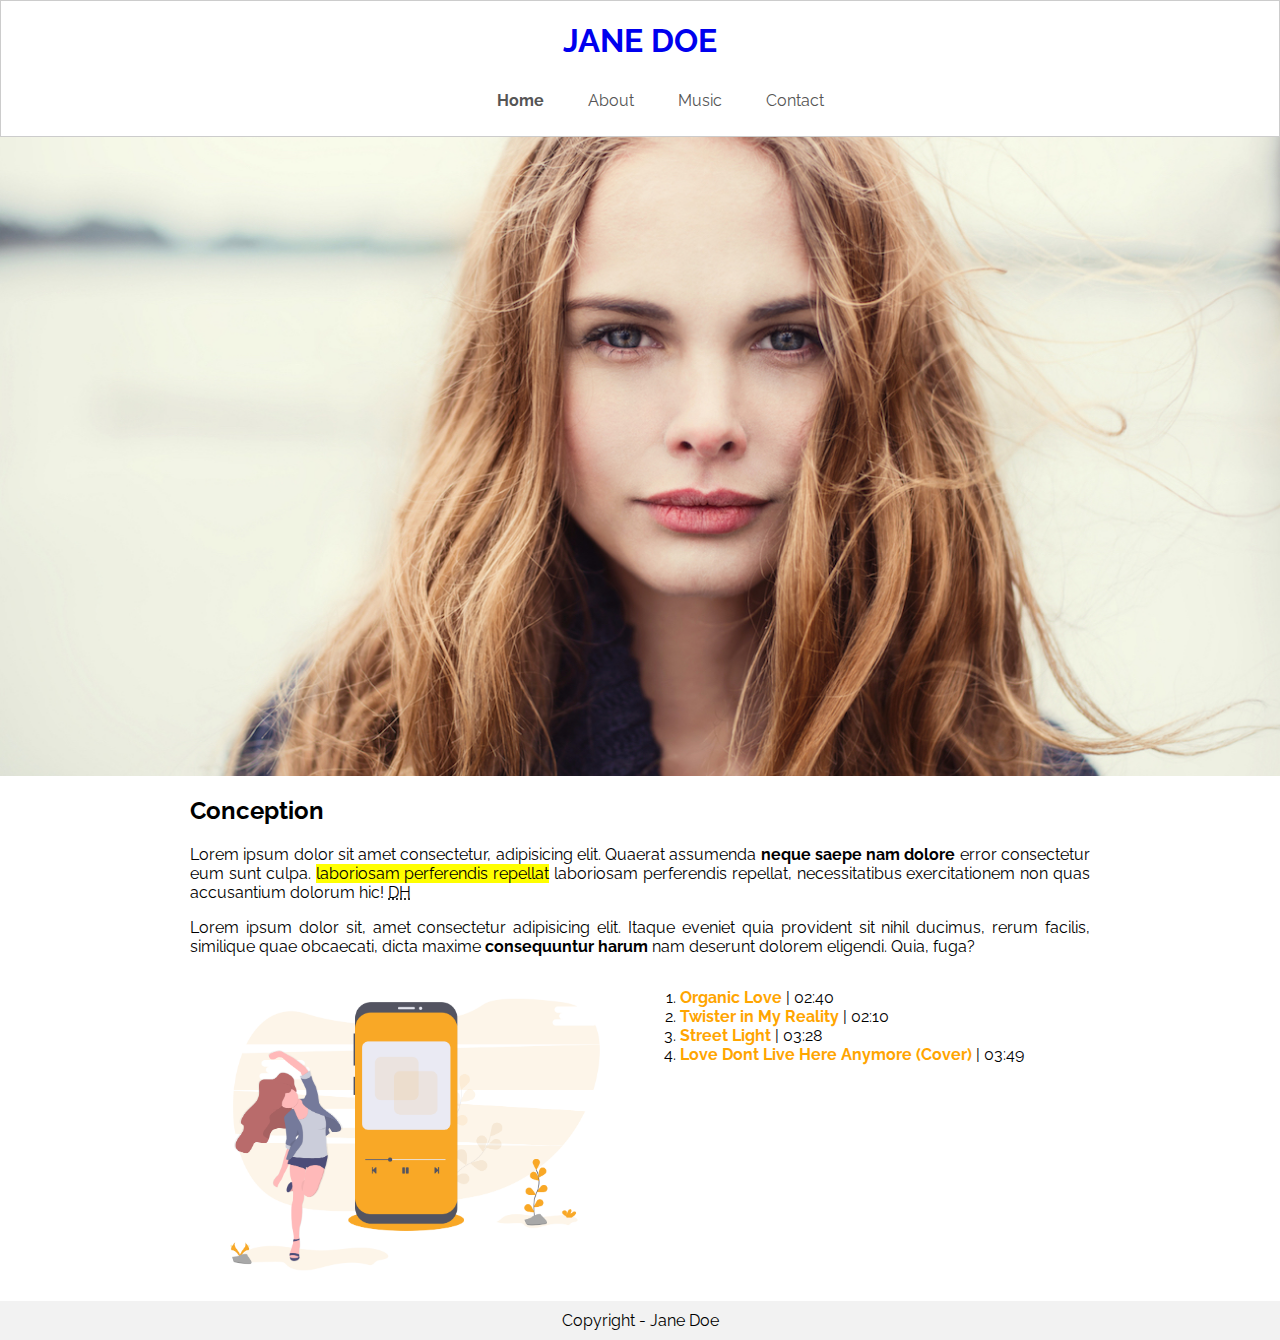
==== index.html @ fae13339 "Projeto Jane Doe" ====
<!DOCTYPE html>
<html lang="pt-br">
<head>
    <meta charset="UTF-8">
    <meta name="viewport" content="width=device-width, initial-scale=1.0">
    <meta http-equiv="X-UA-Compatible" content="ie=edge">
    <link rel="stylesheet" href="./css/style.css">
    <title>Jane Doe - Home</title>
</head>
<body>
    <header>
        <h1><a href="index.html">Jane Doe</a></h1>
        <nav>
            <ul id='menu'>
               <li><a href="index.html" class="active">Home</a></li>
               <li><a href="about.html">About</a></li>
               <li><a href="music.html">Music</a></li>
               <li><a href="contact.html">Contact</a></li>
            </ul>
        </nav>
    </header>
    <main>
        <section id='banner'></section>
        <section id='conception'>
            <div id=''>
                <h2>Conception</h2>
                <p>Lorem ipsum dolor sit amet consectetur, adipisicing elit. 
                    Quaerat assumenda <strong>neque saepe nam dolore</strong> 
                    error consectetur eum sunt culpa. <mark>laboriosam perferendis repellat</mark> laboriosam perferendis repellat, 
                    necessitatibus exercitationem non quas accusantium dolorum hic! <abbr title="Digital House">DH</abbr></p>
                <p>Lorem ipsum dolor sit, amet consectetur adipisicing elit. Itaque eveniet quia provident sit nihil ducimus, rerum facilis, similique quae obcaecati, 
                        dicta maxime <strong>consequuntur harum </strong> nam deserunt dolorem eligendi. 
                        Quia, fuga?</p>

            </div>
            
        </section>
        <section id="songs" class="duas-colunas">
            <div>
                <img src="img/ilustra.png" alt="">
            </div>
            <div>
                <ol>
                    <li><strong>Organic Love</strong> | 02:40</li>
                    <li><strong>Twister in My Reality</strong> | 02:10</li>
                    <li><strong>Street Light </strong> | 03:28</li>
                    <li><strong>Love Dont Live Here Anymore (Cover)</strong> | 03:49</li>
                </ol>
            </div>
        </section>
        
    </main>
    <footer>
        <p>Copyright - Jane Doe</p>
    </footer>
</body>
</html>
---- css/style.css ----
@import url('https://fonts.googleapis.com/css?family=Raleway:400,700&display=swap');
*{
    box-sizing: border-box;
}
body{
    font-family:'Raleway', sans-serif;
    margin:0;
    padding: 0;
}

header{
    text-align: center;
    border: 1px solid #ccc;
}

header h1 {
    text-transform: uppercase;
}

h1 a {
    text-decoration: none;
}

nav ul{
    list-style: none;
}

nav li {
    display: inline-block;
    padding: 10px 20px;
}

nav li a {
    text-decoration: none;
    color: #555555;
}


nav li a:hover{
    color: black;
    font-weight: bold;
}

nav li a.active {
    font-weight: bold;
}

section#banner {
    background-image: url(../img/jane.jpg);
    background-repeat: no-repeat;
    background-position: center;
    background-size: cover;
    width: 100%;
    height: 71vh;

}

section#conception, section#songs{
    width: 900px;
    margin: 0 auto;
    margin-right: auto;
    overflow: hidden;
}

section#conception p {
    text-align: justify;
}

section#songs img{
    width: 100%;
}

section#songs li strong{
    color:orange;
}

/* --- PAGINA CONTATO ---- */
section#contatos, section#contato {
    width: 900px;
    margin: 0 auto;
    overflow: hidden;
}

section#contato iframe{
    width: 450px;
    height: 450px;
    margin-left: 3px;
}

.mapa{
    width: 350px;
    height: 350px;
    padding-left: 30px;
}

form input[type='text']{
    width: 100%;
    height: 30px;
}

form textarea{
    width: 100%;
    resize: none;
}

form button{
    background-color: orangered;
    color: white;
    border: 0;
    width: 170px;
    height: 30px;
}

.form-group {
    margin:0 0 10px;
}

footer{
    width: 100%;
    float: left;
}

main#about {
    text-align: center;
    
}

main#about cite{
    font-weight: bold;
}

main#about img{
    width: 350px;
    padding-bottom: 30px;
}

main#music h2{
    padding-left: 120px
}

main#music iframe{
    padding-left: 120px;
}

main#music ul {
    padding-left: 180px;
}

main#music p {
    padding-left: 120px;
}

.corpo {
    width: 70%;
    margin-left: auto;
    margin-right: auto;
}

.duas-colunas>div {
    width: 50%;
    float: left;
}


footer{
    background-color: #f2f2f2;
}

footer p{
    text-align: center;
    padding: 10px;
    margin: 0;
    
}
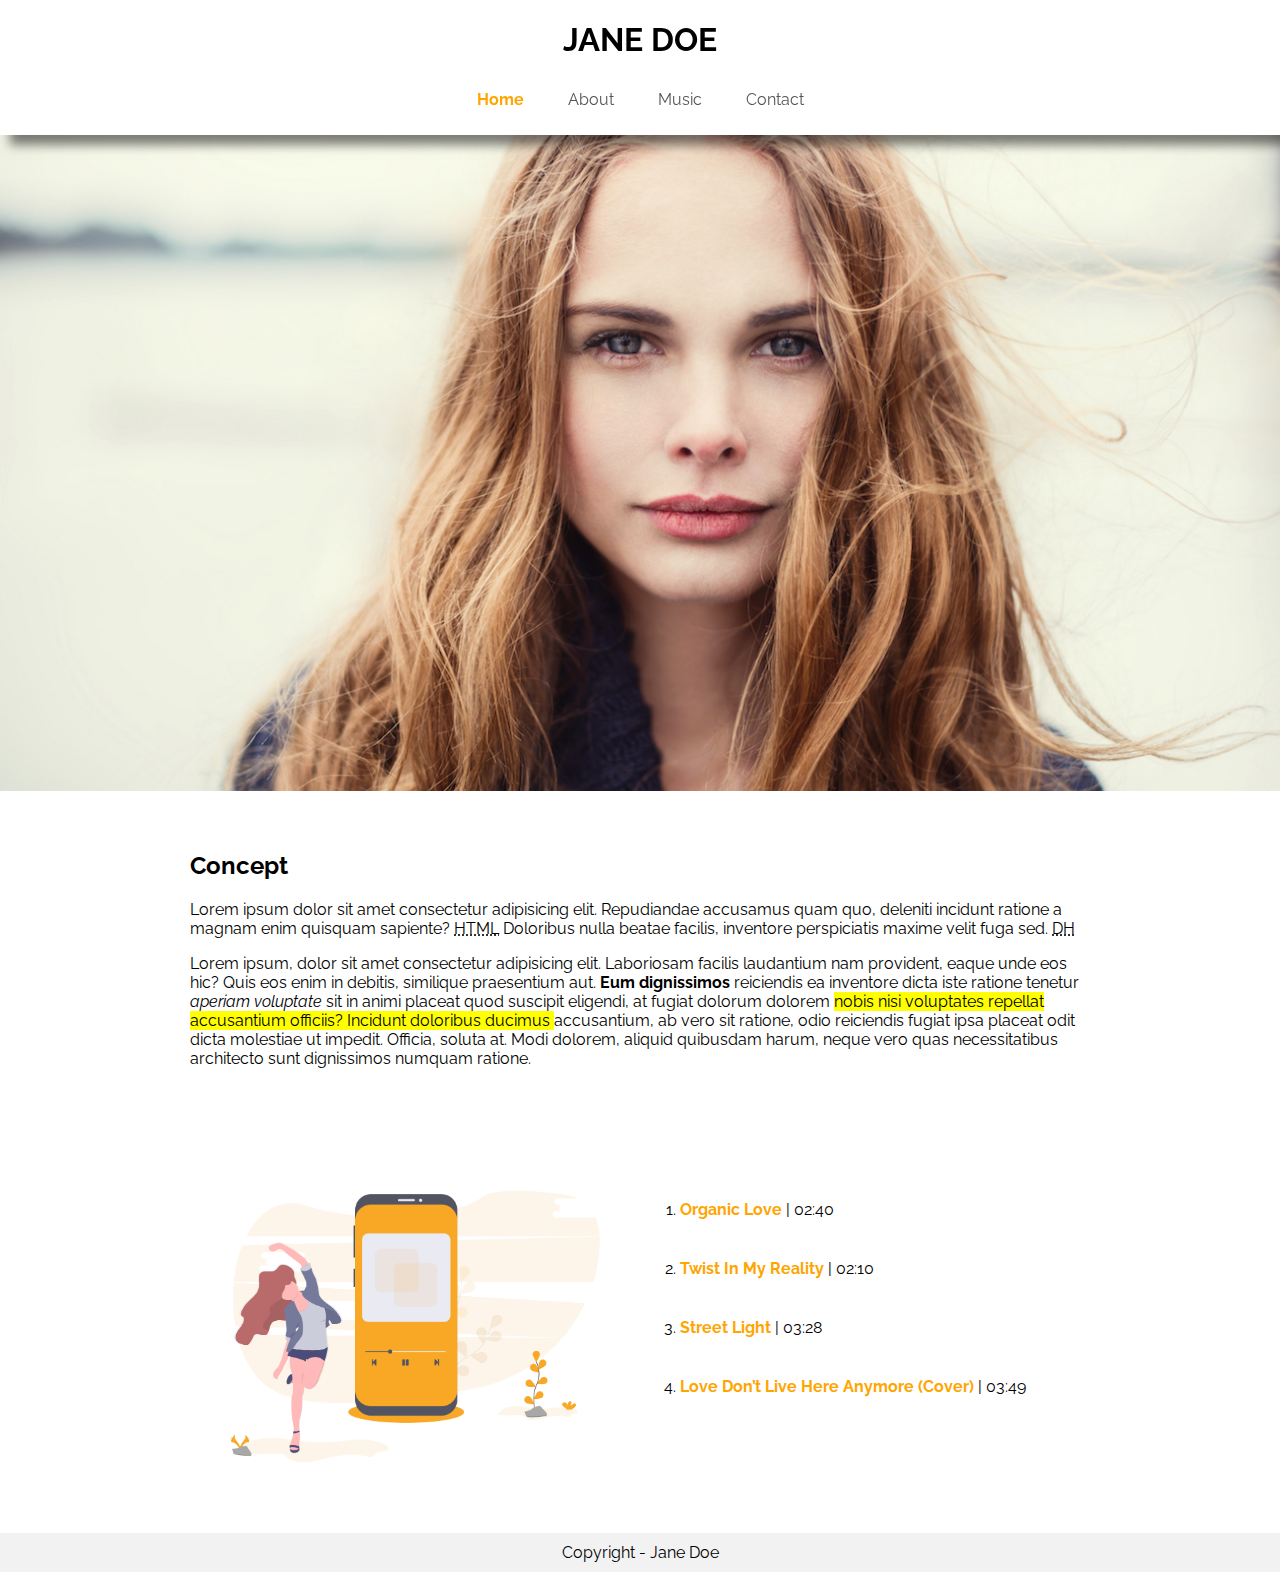
==== commit 1036017b: "Ultima Auliza" ====
--- a/index.html
+++ b/index.html
@@ -1,57 +1,68 @@
 <!DOCTYPE html>
-<html lang="pt-br">
+<html lang="en">
+
 <head>
-    <meta charset="UTF-8">
-    <meta name="viewport" content="width=device-width, initial-scale=1.0">
-    <meta http-equiv="X-UA-Compatible" content="ie=edge">
-    <link rel="stylesheet" href="./css/style.css">
-    <title>Jane Doe - Home</title>
+  <meta charset="UTF-8">
+  <meta name="viewport" content="width=device-width, initial-scale=1.0">
+  <title>Jane Doe - Home</title>
+  <link rel="stylesheet" href="css/style.css">
 </head>
+
 <body>
-    <header>
-        <h1><a href="index.html">Jane Doe</a></h1>
-        <nav>
-            <ul id='menu'>
-               <li><a href="index.html" class="active">Home</a></li>
-               <li><a href="about.html">About</a></li>
-               <li><a href="music.html">Music</a></li>
-               <li><a href="contact.html">Contact</a></li>
-            </ul>
-        </nav>
-    </header>
-    <main>
-        <section id='banner'></section>
-        <section id='conception'>
-            <div id=''>
-                <h2>Conception</h2>
-                <p>Lorem ipsum dolor sit amet consectetur, adipisicing elit. 
-                    Quaerat assumenda <strong>neque saepe nam dolore</strong> 
-                    error consectetur eum sunt culpa. <mark>laboriosam perferendis repellat</mark> laboriosam perferendis repellat, 
-                    necessitatibus exercitationem non quas accusantium dolorum hic! <abbr title="Digital House">DH</abbr></p>
-                <p>Lorem ipsum dolor sit, amet consectetur adipisicing elit. Itaque eveniet quia provident sit nihil ducimus, rerum facilis, similique quae obcaecati, 
-                        dicta maxime <strong>consequuntur harum </strong> nam deserunt dolorem eligendi. 
-                        Quia, fuga?</p>
+  <header>
+    <h1>Jane Doe</h1>
+    <nav>
+      <ul>
+        <li><a class="active" href="index.html">Home</a></li>
+        <li><a href="about.html">About</a></li>
+        <li><a href="music.html">Music</a></li>
+        <li><a href="contact.html">Contact</a></li>
+      </ul>
+    </nav>
+  </header>
+  <main>
+    <section id="banner"></section>
+    <section id="concept">
+      <h2>Concept</h2>
 
-            </div>
-            
-        </section>
-        <section id="songs" class="duas-colunas">
-            <div>
-                <img src="img/ilustra.png" alt="">
-            </div>
-            <div>
-                <ol>
-                    <li><strong>Organic Love</strong> | 02:40</li>
-                    <li><strong>Twister in My Reality</strong> | 02:10</li>
-                    <li><strong>Street Light </strong> | 03:28</li>
-                    <li><strong>Love Dont Live Here Anymore (Cover)</strong> | 03:49</li>
-                </ol>
-            </div>
-        </section>
-        
-    </main>
-    <footer>
-        <p>Copyright - Jane Doe</p>
-    </footer>
+      <p lang="la">Lorem ipsum dolor sit amet consectetur adipisicing elit. Repudiandae accusamus quam quo, deleniti
+        incidunt
+        ratione a magnam enim quisquam sapiente? <abbr title="Hypertext Markup Language">HTML</abbr> Doloribus nulla
+        beatae facilis, inventore perspiciatis maxime velit
+        fuga sed. <abbr title="Digital House">DH</abbr></p>
+
+      <p lang="la">Lorem ipsum, dolor sit amet consectetur adipisicing elit. Laboriosam facilis laudantium nam
+        provident, eaque
+        unde eos hic? Quis eos enim in debitis, similique praesentium aut. <strong>Eum dignissimos</strong> reiciendis
+        ea inventore dicta
+        iste ratione tenetur <em>aperiam voluptate</em> sit in animi placeat quod suscipit eligendi, at fugiat dolorum
+        dolorem
+        <mark>nobis nisi voluptates repellat accusantium officiis? Incidunt doloribus ducimus </mark> accusantium,
+        ab vero sit ratione, odio reiciendis fugiat ipsa placeat odit dicta molestiae ut impedit. Officia, soluta at.
+        Modi dolorem, aliquid quibusdam harum, neque vero quas necessitatibus architecto sunt dignissimos numquam
+        ratione.</p>
+    </section>
+    <section id="songs" class="duas-colunas">
+      <div>
+        <img src="img/ilustra.png" alt="Ilustra songs">
+      </div>
+      <div>
+        <ol>
+          <li><strong>Organic Love</strong> | 02:40</li>
+          <li><strong>Twist In My Reality</strong> | 02:10</li>
+          <li><strong>Street Light</strong> | 03:28</li>
+          <li><strong>Love Don’t Live Here Anymore (Cover)</strong> | 03:49</li>
+        </ol>
+      </div>
+    </section>
+  </main>
+  <footer>
+    <p>Copyright - Jane Doe</p>
+  </footer>
+
+
+
+
 </body>
+
 </html>--- a/css/style.css
+++ b/css/style.css
@@ -1,174 +1,264 @@
 @import url('https://fonts.googleapis.com/css?family=Raleway:400,700&display=swap');
-*{
-    box-sizing: border-box;
-}
-body{
-    font-family:'Raleway', sans-serif;
-    margin:0;
+
+
+* {
+  box-sizing: border-box;
+}
+
+body {
+  font-family: 'Raleway', sans-serif;
+  margin: 0;
+  padding: 0;
+}
+
+/* header start */
+
+header {
+  text-align: center;
+  /* border: 2px solid #ccc; */
+  box-shadow: 10px 10px 10px rgba(0, 0, 0, 0.5);
+  position: fixed;
+  width: 100%;
+  top: 0;
+  left: 0;
+  background-color: #fff;
+}
+
+nav ul {
+  list-style: none;
+  padding-left: 0px;
+}
+
+nav li {
+  display: inline-block;
+  padding: 10px 20px;
+  /* border: 2px solid black; */
+}
+
+nav li a {
+  text-decoration: none;
+  color: #555;
+}
+
+nav li a.active {
+  font-weight: 700;
+  color: orange;
+}
+
+header h1 {
+  text-transform: uppercase;
+}
+
+/* header end */
+
+main,
+main#contact,
+main#music {
+  margin-top: 134px;
+}
+
+/* footer start */
+
+footer {
+  background-color: #f2f2f2;
+}
+
+footer p {
+  text-align: center;
+  padding: 10px;
+  margin: 0;
+}
+
+/* footer end */
+
+/* banner home */
+
+section#banner {
+  background-image: url('../img/jane.jpg');
+  background-repeat: no-repeat;
+  background-position: center;
+  background-size: cover;
+  width: 100%;
+  height: 73vh;
+  /* viewport height */
+}
+
+/* banner home end */
+
+/* about start */
+
+main#about {
+  text-align: center;
+  padding: 30px 0;
+}
+
+main#about h2 {
+  font-size: 30px;
+}
+
+main#about img {
+  width: 450px;
+}
+
+main#about p {
+  margin: 30px 0;
+  line-height: 35px;
+}
+
+main#about cite {
+  font-size: 22px;
+  display: block;
+  font-style: normal;
+  font-weight: 700;
+}
+
+/* about end */
+/* music start */
+
+main#music {
+  width: 900px;
+  max-width: 100%;
+  margin: 30px auto;
+}
+
+/* music end */
+
+/* contact end */
+
+main#contact {
+  width: 900px;
+  max-width: 100%;
+  margin: 30px auto;
+}
+
+/* home v2 */
+
+section#concept,
+section#songs {
+  width: 900px;
+  max-width: 100%;
+  margin: 0 auto;
+  padding: 40px 0;
+}
+
+section#songs img {
+  width: 100%;
+}
+
+.duas-colunas {
+  overflow: hidden;
+}
+
+.duas-colunas>div {
+  width: 50%;
+  float: left;
+}
+
+section#songs li {
+  padding: 20px 0;
+}
+
+section#songs li strong {
+  color: orange;
+}
+
+/* contact v2 */
+
+form input[type="text"],
+form textarea {
+  width: 100%;
+  padding: 5px;
+}
+
+.form-group {
+  margin: 0 0 10px;
+}
+
+form textarea {
+  resize: none;
+  height: 100px;
+}
+
+form button {
+  background-color: orange;
+  color: white;
+  border: none;
+  padding: 5px 20px;
+}
+
+.mapa {
+  padding-left: 30px;
+}
+
+.mapa iframe {
+  width: 100%;
+  height: 400px;
+}
+
+@media(max-width: 768px) {
+  .duas-colunas>div {
+    width: 100%;
+  }
+
+  section#concept,
+  section#songs {
+    padding: 40px;
+  }
+
+  p {
+    font-size: 25px;
+    line-height: 35px;
+  }
+
+  h2 {
+    font-size: 30px;
+    text-align: center;
+  }
+
+  section#songs ol li {
+    font-size: 26px;
+  }
+
+  nav ul li a {
+    font-size: 24px;
+  }
+
+  main#music {
+    padding: 0 40px;
+  }
+
+  main#music iframe {
+    width: 100%;
+  }
+
+  main#music ul li {
+    font-size: 24px;
+  }
+
+  main#contact {
+    padding: 0 40px;
+  }
+
+  main#contact form {
+    font-size: 24px;
+  }
+
+  main#contact form input {
+    padding: 10px;
+    font-size: 24px;
+  }
+
+  main#contact form button {
+    font-size: 22px;
+    padding: 10px 35px;
+    margin: 20px 0;
+  }
+
+  main#contact .form-group {
+    margin-bottom: 30px;
+  }
+
+  main#contact .mapa {
     padding: 0;
-}
-
-header{
-    text-align: center;
-    border: 1px solid #ccc;
-}
-
-header h1 {
-    text-transform: uppercase;
-}
-
-h1 a {
-    text-decoration: none;
-}
-
-nav ul{
-    list-style: none;
-}
-
-nav li {
-    display: inline-block;
-    padding: 10px 20px;
-}
-
-nav li a {
-    text-decoration: none;
-    color: #555555;
-}
-
-
-nav li a:hover{
-    color: black;
-    font-weight: bold;
-}
-
-nav li a.active {
-    font-weight: bold;
-}
-
-section#banner {
-    background-image: url(../img/jane.jpg);
-    background-repeat: no-repeat;
-    background-position: center;
-    background-size: cover;
-    width: 100%;
-    height: 71vh;
-
-}
-
-section#conception, section#songs{
-    width: 900px;
-    margin: 0 auto;
-    margin-right: auto;
-    overflow: hidden;
-}
-
-section#conception p {
-    text-align: justify;
-}
-
-section#songs img{
-    width: 100%;
-}
-
-section#songs li strong{
-    color:orange;
-}
-
-/* --- PAGINA CONTATO ---- */
-section#contatos, section#contato {
-    width: 900px;
-    margin: 0 auto;
-    overflow: hidden;
-}
-
-section#contato iframe{
-    width: 450px;
-    height: 450px;
-    margin-left: 3px;
-}
-
-.mapa{
-    width: 350px;
-    height: 350px;
-    padding-left: 30px;
-}
-
-form input[type='text']{
-    width: 100%;
-    height: 30px;
-}
-
-form textarea{
-    width: 100%;
-    resize: none;
-}
-
-form button{
-    background-color: orangered;
-    color: white;
-    border: 0;
-    width: 170px;
-    height: 30px;
-}
-
-.form-group {
-    margin:0 0 10px;
-}
-
-footer{
-    width: 100%;
-    float: left;
-}
-
-main#about {
-    text-align: center;
-    
-}
-
-main#about cite{
-    font-weight: bold;
-}
-
-main#about img{
-    width: 350px;
-    padding-bottom: 30px;
-}
-
-main#music h2{
-    padding-left: 120px
-}
-
-main#music iframe{
-    padding-left: 120px;
-}
-
-main#music ul {
-    padding-left: 180px;
-}
-
-main#music p {
-    padding-left: 120px;
-}
-
-.corpo {
-    width: 70%;
-    margin-left: auto;
-    margin-right: auto;
-}
-
-.duas-colunas>div {
-    width: 50%;
-    float: left;
-}
-
-
-footer{
-    background-color: #f2f2f2;
-}
-
-footer p{
-    text-align: center;
-    padding: 10px;
-    margin: 0;
-    
+  }
 }